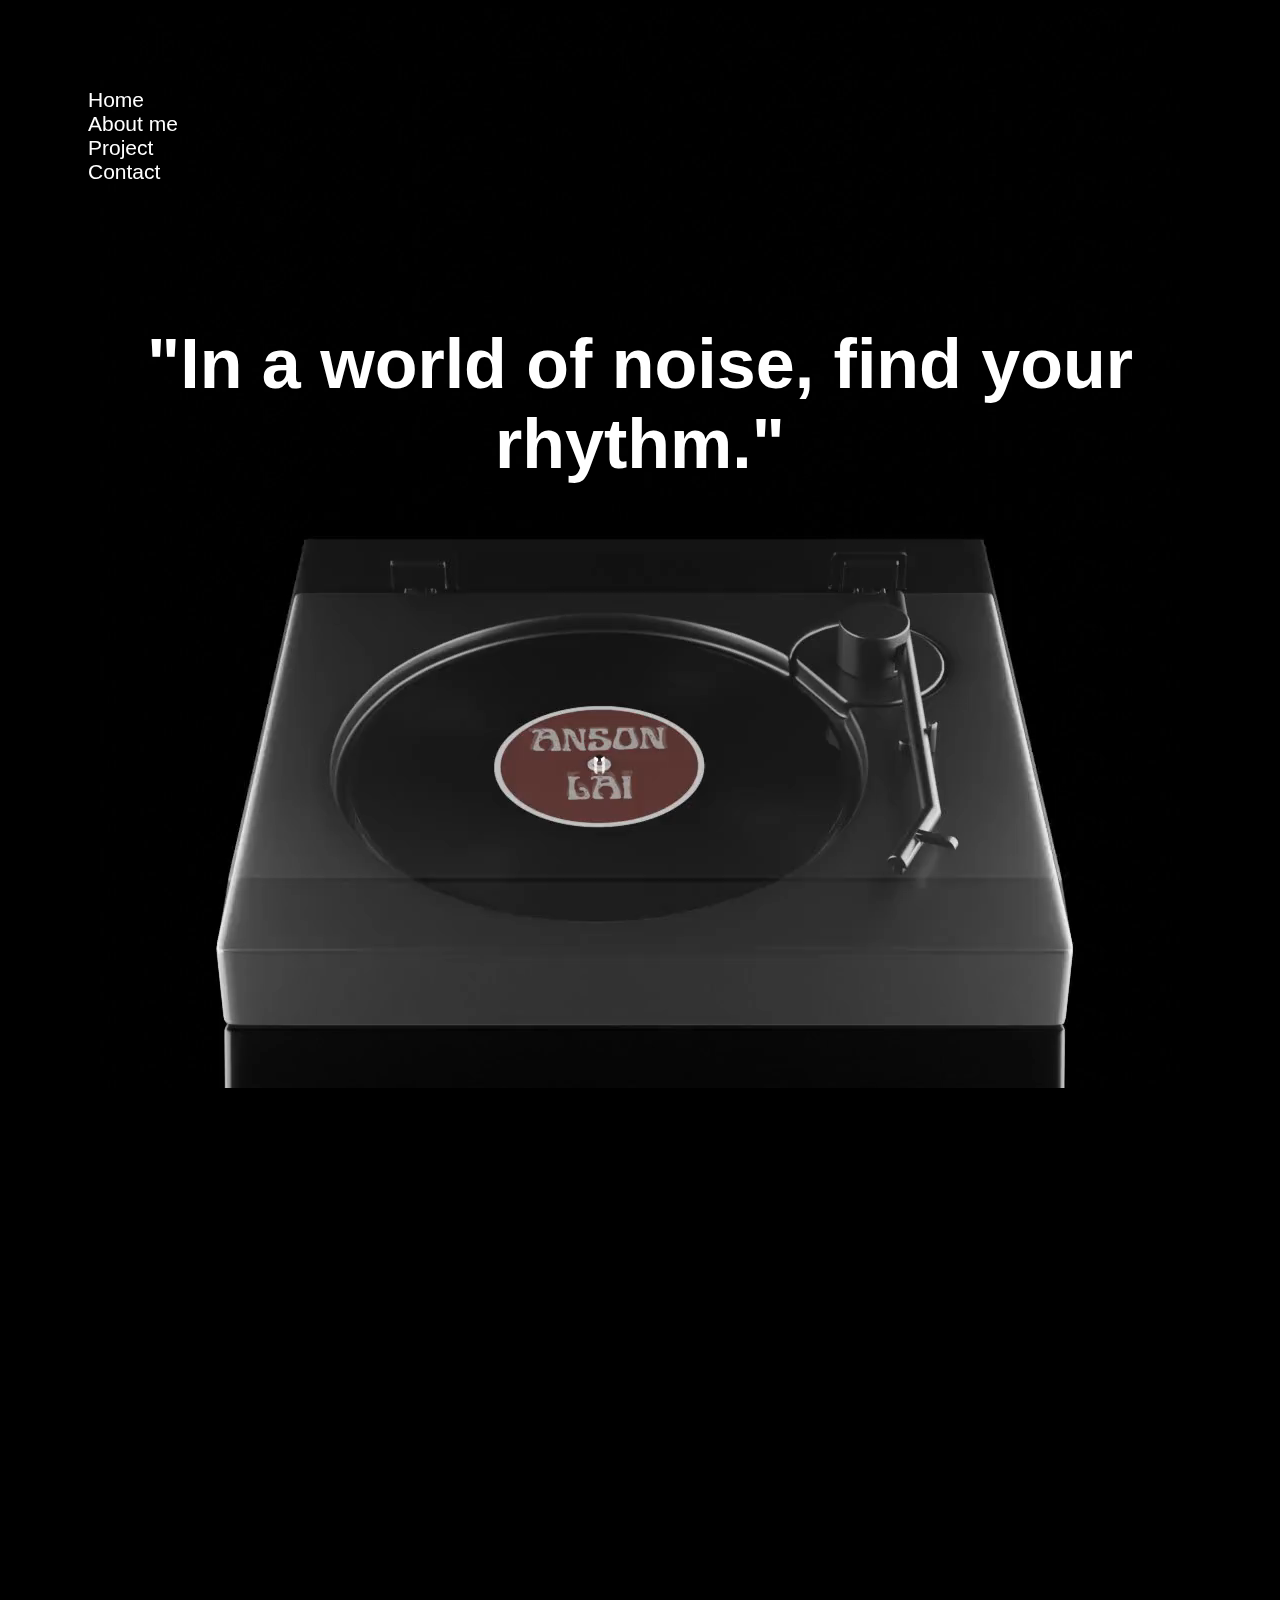
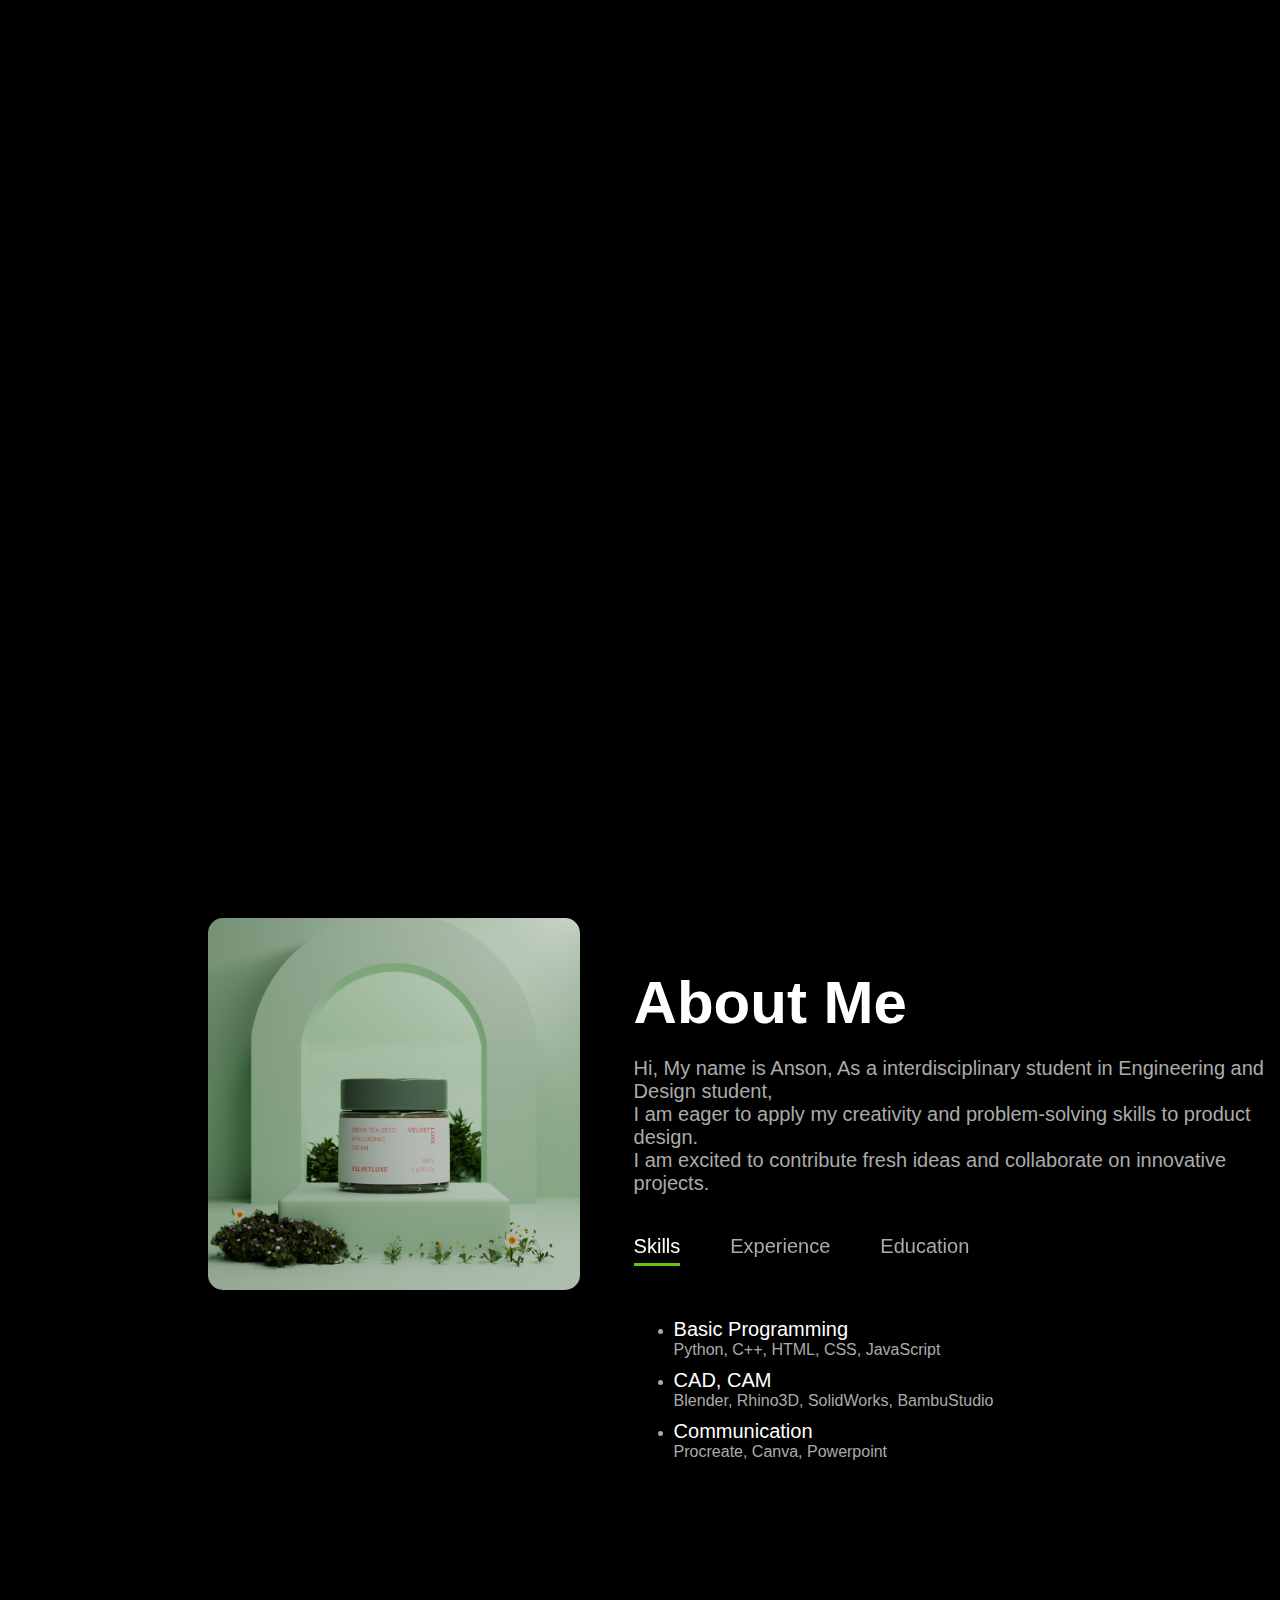
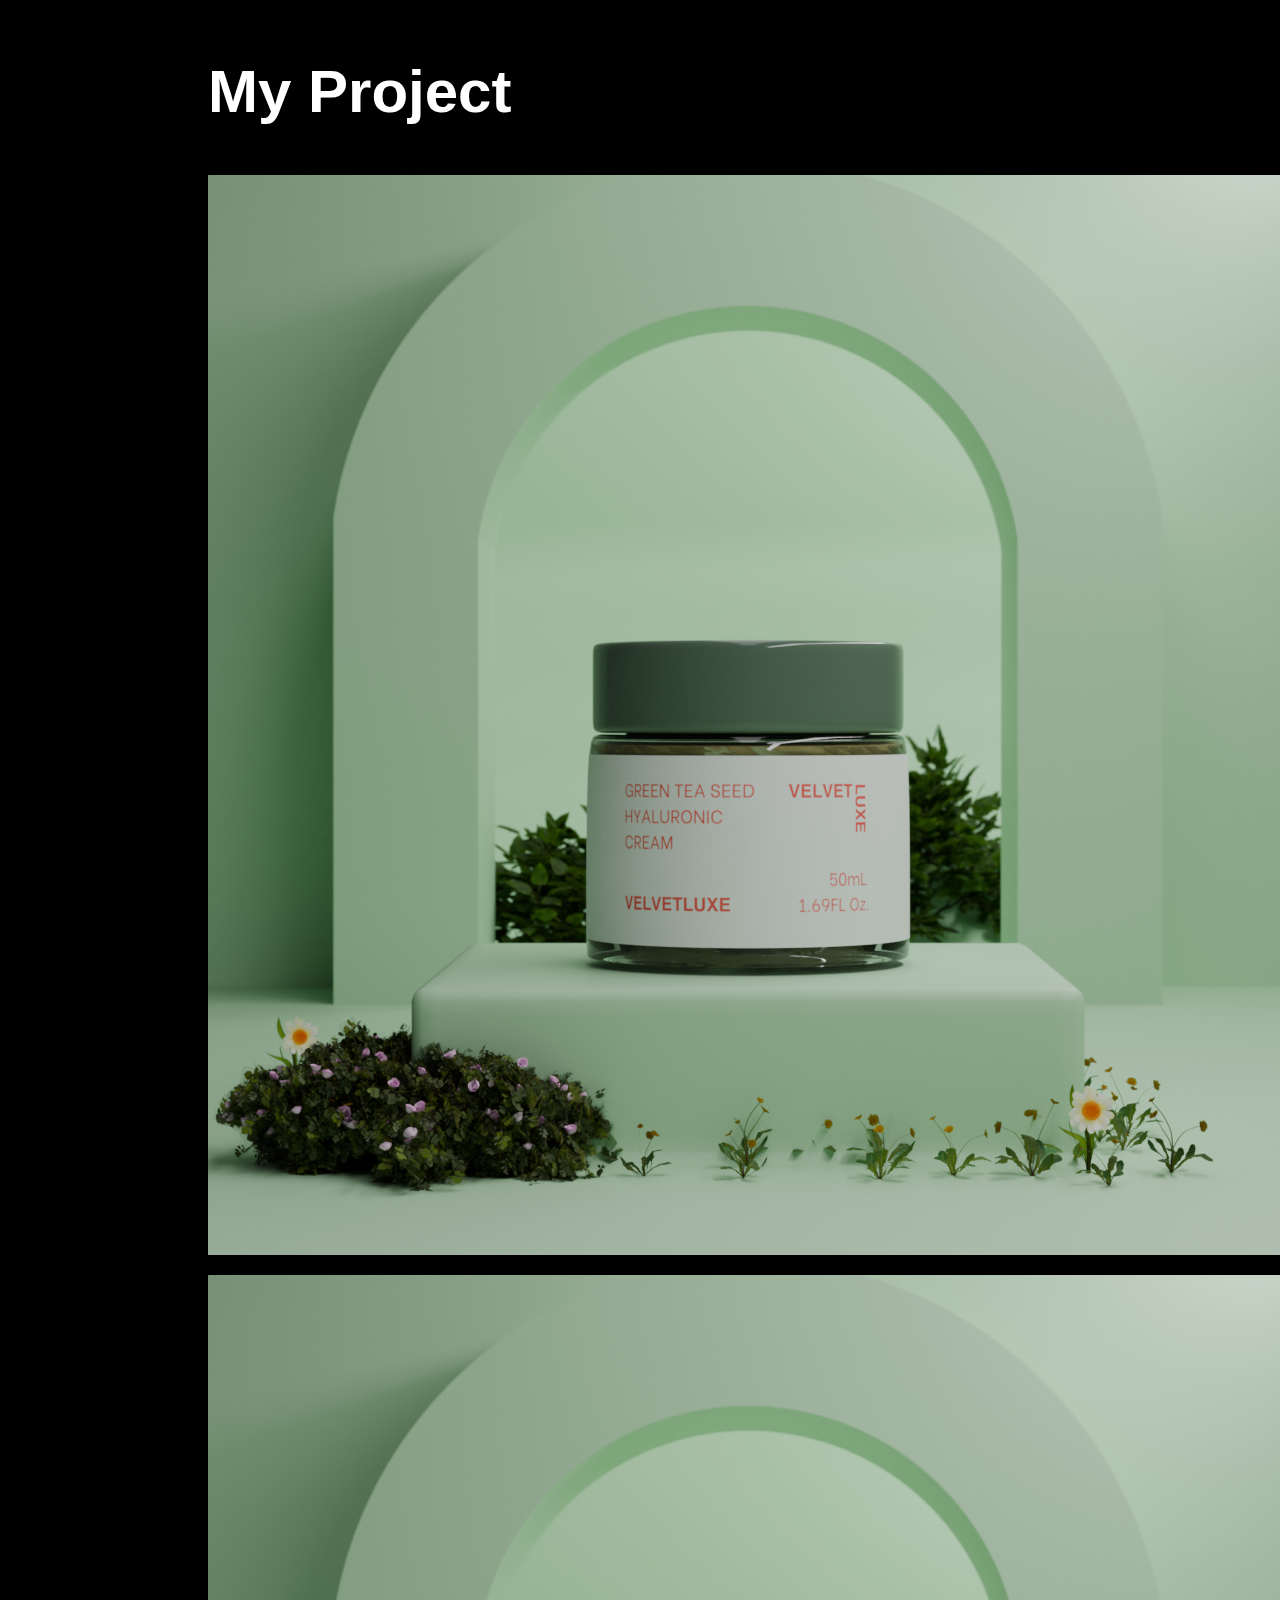
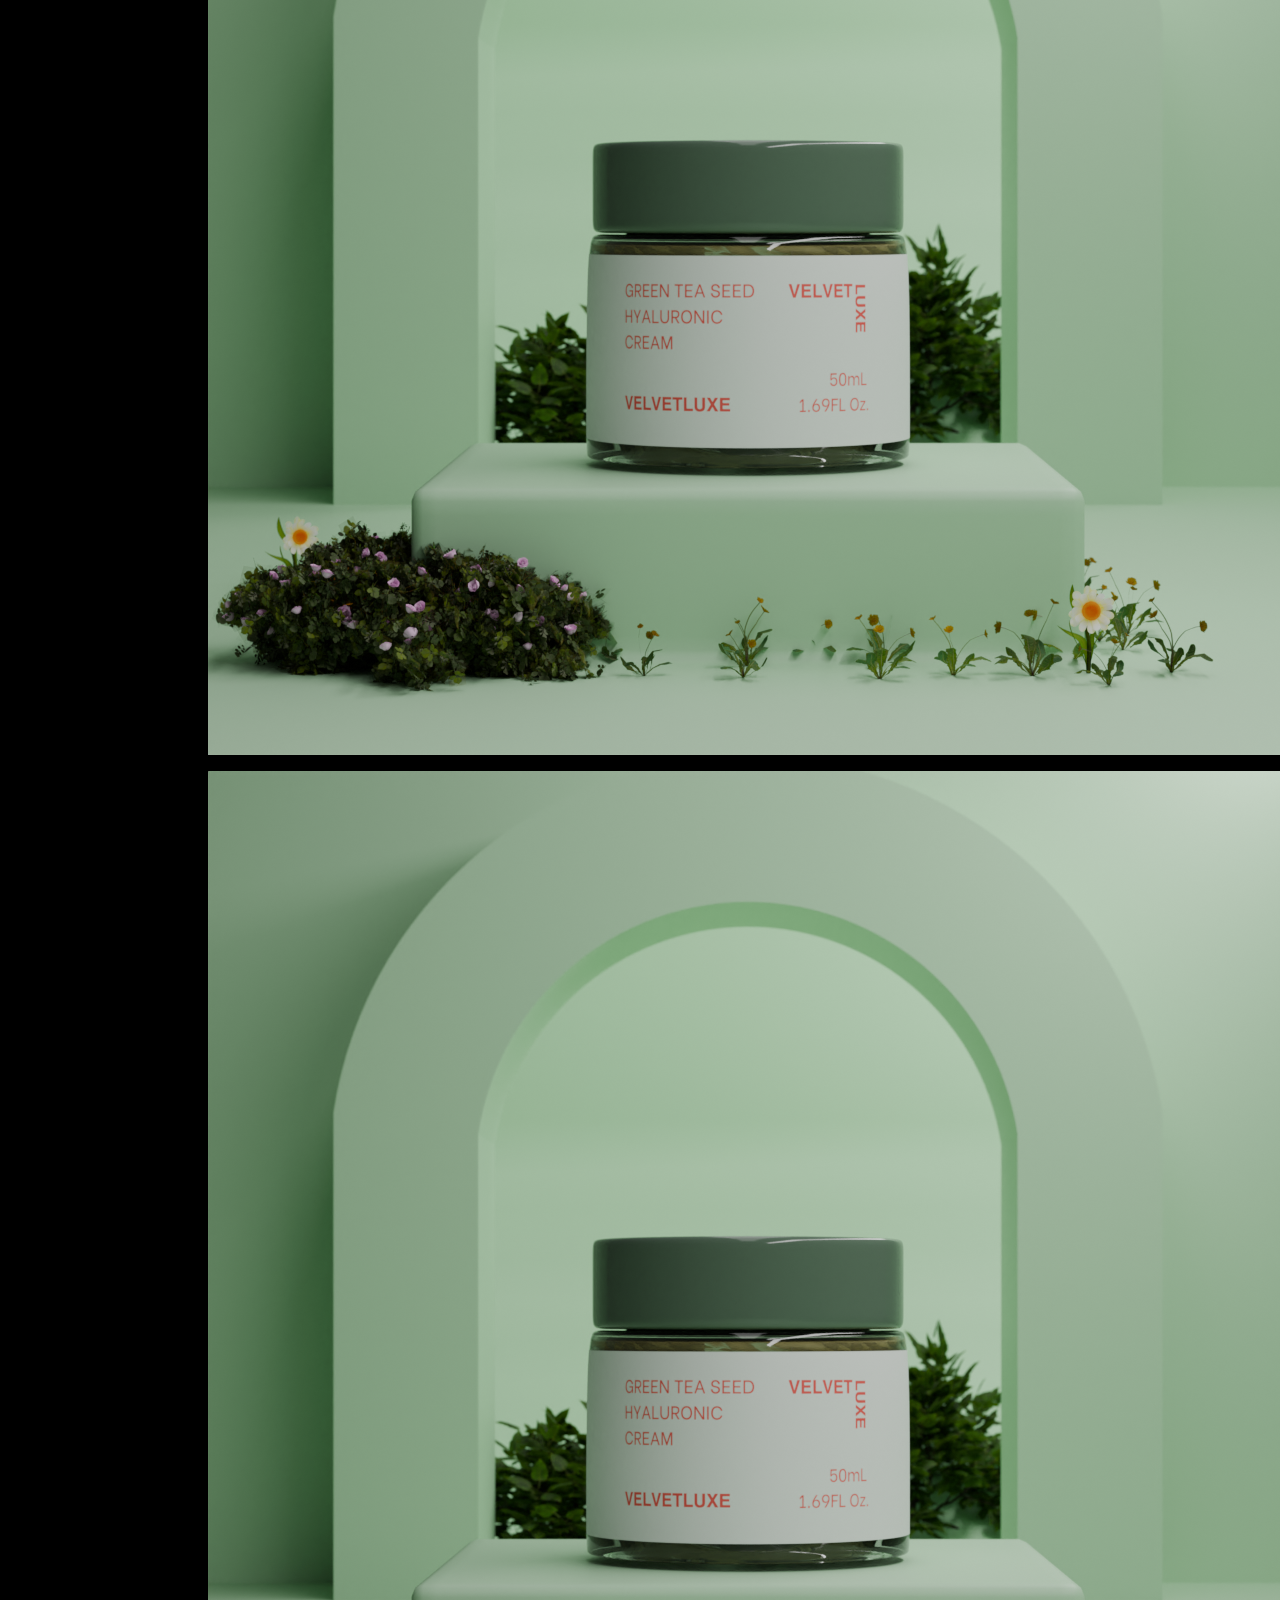
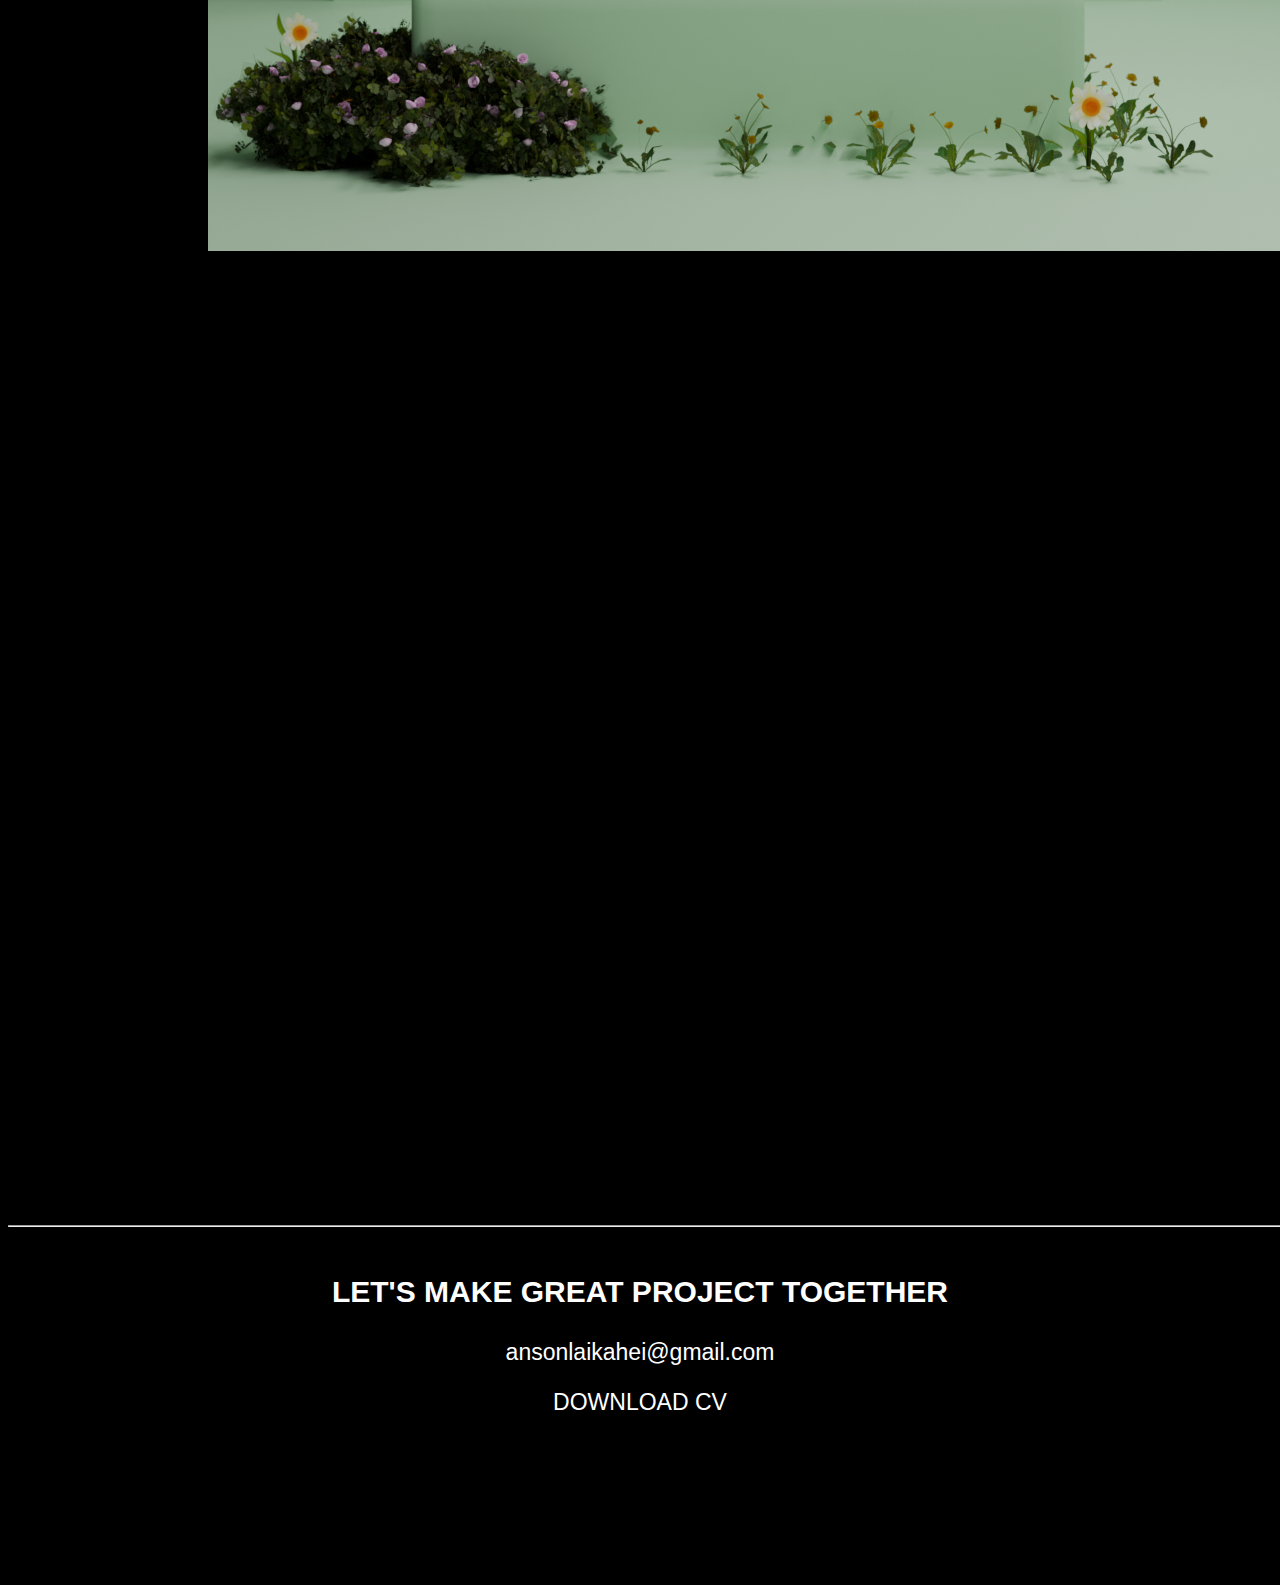
==== index.html @ f0cfc7c5 "Add files via upload" ====
<html>
    <head>
        <title>// page title </title>
        <link rel="stylesheet" type="text/css" href="styles.css">
    </head>

    <body style="background-color: black;">
        <header>
            <nav>
                <a href="#Home" class="active">Home</a>
                <a href="#About">About me</a> 
                <a href="#Project">Project</a> 
                <a href="#Contact">Contact</a> 
            </nav>
        </header>


        <section id="Home">
            <section class="video">
                <div class="holder"> 
                    <video src="vinyl record .mp4"  muted playsinline></video>
                </div>
                <div class="story">
                    <h1>"In a world of noise, find your rhythm."</h1>
                </div>
                <script src="video.js"></script>
            </section>
        </section>




        <section id="About">
            <div class="container">
                <div class="row">
                    <div class="about-col-1"> 
                        <img src="creamfinal copy.png">
                    </div>
                    <div class="about-col-2">
                        <h2 class="sub-title">About Me</h2>
                        <p>Hi, My name is Anson, As a interdisciplinary student in Engineering and Design student,<br> I am eager to apply my creativity and problem-solving skills to product design.  <br>I am excited to contribute fresh ideas and collaborate on innovative projects.
                        </p>

                        <div class="tab-titles">
                            <p class="tab-links active-link" onclick="opentab('skills')">Skills</p>
                            <p class="tab-links" onclick="opentab('experience')">Experience</p>
                            <p class="tab-links" onclick="opentab('education')">Education</p>
                        </div>
                        <div class="tab-contents active-tab" id="skills">
                            <ul>
                                <li><span>Basic Programming</span><br>Python, C++, HTML, CSS, JavaScript</li>
                                <li><span>CAD, CAM</span><br>Blender, Rhino3D, SolidWorks, BambuStudio</li>
                                <li><span>Communication</span><br>Procreate, Canva, Powerpoint</li>
                            </ul>
                        </div>
                        <div class="tab-contents" id="experience">
                            <ul>
                                <li><span>Summer Intern - Assistant Call Centre Officer</span><br>Electrical and Mechanical Services Department, JUN 2024 - SEP 2024</li>
                                <li><span>President</span><br>The Engineering Students' Union, HKUST, 2024-2025</li>
                            </ul>
                        </div>
                        <div class="tab-contents" id="education">
                            <ul>
                                <li><span>Integrative Systems and Design, Extended Major in Digital Media and Creative Arts</span><br>Hong Kong University of Science and Technology, 2023-2027</li>
                                <li><span>Stewards Pooi Kei College</span><br>2017-2023</li>
                            </ul>
                        </div>
                    </div>
                </div>
            </div>

            <script>

                var tablinks = document.getElementsByClassName("tab-links");
                var tabcontents = document.getElementsByClassName("tab-contents");
                function opentab(tabname){
                    for(tablink of tablinks){
                        tablink.classList.remove("active-link");
                    }
                    for(tabcontent of tabcontents){
                        tabcontent.classList.remove("active-tab");
                    }
                    event.currentTarget.classList.add("active-link")//This line adds the class "active-link" to the element that triggered the event (the current target).
                    document.getElementById(tabname).classList.add("active-tab")//This line finds the element with the specified tabname ID and adds the class "active-tab" to it.
                }
            </script>
        </section>






        <section id="Project">
            <div class="container">
                <h2 class="sub-title-p">My Project</h2>
                    <div class="project-list">
                        <div class="3D">
                            <img src="creamfinal copy.png">
                            <h2></h2>
                            <p></p>
                        </div>
                        <div class="ISD">
                            <img src="creamfinal copy.png">
                            <p></p>
                        </div>
                        <div class="FISH">
                            <img src="creamfinal copy.png">
                            <p></p>
                        </div>
                    </div>
            </div>
        </section>












        <section id="Contact">
            <hr>
            <h4>Let's make great PROJECT together</h4>
            <p>ansonlaikahei@gmail.com</p>
            <a"https://drive.google.com/file/d/1SqddwJ8KnIlXQ2IYT_MTsM6wLqgayczD/view?usp=sharing" class="DOWNLOADCV" target="_blank">DOWNLOAD CV</a>
        </section>

        
        <script src="main.js"></script>
    </body>
</html>











<!-- 
Loves UI/UX, 3D and Product Design
<h1>"In a world of noise, find your rhythm."</h1>
<link rel="stylesheet" type="text/css" href="styles.css"> link html to
<br> is next line
<a href ="website link"> Name of the button</a>
<img src="image.jpg" width="" height=""           add a image
<nav> navigation bar
  <ul> element list 
   <li> list item
    <a href> hyperlink
-->
---- styles.css ----
* {
    scroll-behavior: smooth;
}
.container{
    margin-left: 200px;
}
/*-------Header-------*/
header {
    position: fixed;
    margin-left: 80px;
    margin-top: 80px;
    width: 100%;
    z-index: 1000; /* Ensure the header is above other content */
}
.navbar ul{
    list-style-type: none;
}
nav a{
    font-family: Arial, Helvetica, sans-serif;
    font-size: 21px;
    color: white;
    text-decoration: none;
    transition: .3s;
    display: flex;
    flex-direction: column;
}
nav a:hover{
    color: rgba(255, 255, 255, 0.491);
}
/*-------Header-------*/
/*-------Home-------*/
#Home{
    height: 250vh;
    position: relative;
}

h1{
    margin-bottom: 380px;
    text-align: center;
    font-size: 70px;
    color: white;
    font-family: sans-serif
}

section.video div.holder{
    position: sticky;
    top: 0;
}
section.video{
    text-align: center;
    width: 100%;
    height: 100%;
    object-fit: cover; 
}

section.video div.story {
    height: 125vh;
    display: flex;
    position: absolute;
    align-items: center;
    justify-content: center;
    top: 0;
    left: 0;
    width: 100%;
}
/*-------Home-------*/

/*-------about-------*/
#About {
    font-family: Arial, Helvetica, sans-serif;
    padding: 80px 0;
}
.row{
    display: flex;
    margin-top: 20vh;
    justify-content: space-between;
    flex-wrap: wrap;
}
.about-col-1{
    flex-basis: 35%;
}
.about-col-1 img{
    width: 100%;
    border-radius: 15px;

}
.about-col-2{
    flex-basis: 60%;
    color: #ababab;
}
.about-col-2 p{
    font-size: 20px;
    font-weight: 500;
}
.sub-title{
    margin-bottom: 10px;
    font-size: 60px;
    color: white;
    font-weight: 600;
}
.tab-titles{    
    display: flex;
    margin: 20px 0 40px;
}
.tab-links{
    margin-right: 50px;
    font-size: 20px;
    font-weight: 500;
    cursor: pointer;
    position: relative;
}
.tab-links.active-link {
    color: white;
}
.tab-links:hover{
    color: #ffffff;
}
.tab-links::after{
    content: '';
    width: 0;
    height: 3px;
    background: hsl(90, 83%, 42%);
    position: absolute;
    left: 0;
    bottom: -8px;
    transition: 0.5s;
}
.tab-links.active-link::after{
    width: 100%;
}

.tab-contents ul li{
    margin: 10px 0;
}
.tab-contents ul li span{
    color: #ffffff;
    font-size: 20px;
}
.tab-contents{
    display: none;
}
.tab-contents.active-tab{
    display: block;
}

/*-------about-------*/
/*-------Project-------*/
#Project{
    padding: 50px 0;
}
.sub-title-p{
    font-family: Arial, Helvetica, sans-serif;
    font-size: 60px;
    color: white;
    font-weight: 600;
}

#Cream{
    margin-top: 50px;
    margin-left: 200px;
    height: 400px;
    width: 400px;
}


/*-------Project-------*/
/*-------Contact-------*/
#Contact{
    margin-top: 100vh;
    height: 40vh;
    background-color:black;
    display: flex;
    flex-direction: column;
    align-items: center;
}

hr{
    width: 1300px;
    color: white;
}

h4{
    text-align: center;
    color: white;
    font-size: 30px;
    font-family: 'BEBASBOLD', Arial, sans-serif;
    text-transform: uppercase;
    font: bold;
}
.DOWNLOADCV{
    color: white;
    font-family: 'BEBASBOLD', Arial, sans-serif;
    text-transform: uppercase;
    font: bold;
    font-size: 23px;
    transition: color 0.5s;
}
.DOWNLOADCV:hover{
    color: rgb(168, 166, 166);
    cursor: pointer;
}

#Contact p, #Contact a{
    display: inline;
    margin-top: -10px;
    text-decoration: none;
    color: white;
    font-family: 'BEBASBOLD', Arial, sans-serif;
    font-size: 23px;
}
/*-------Contact-------*/
---- styles.css ----
* {
    scroll-behavior: smooth;
}
.container{
    margin-left: 200px;
}
/*-------Header-------*/
header {
    position: fixed;
    margin-left: 80px;
    margin-top: 80px;
    width: 100%;
    z-index: 1000; /* Ensure the header is above other content */
}
.navbar ul{
    list-style-type: none;
}
nav a{
    font-family: Arial, Helvetica, sans-serif;
    font-size: 21px;
    color: white;
    text-decoration: none;
    transition: .3s;
    display: flex;
    flex-direction: column;
}
nav a:hover{
    color: rgba(255, 255, 255, 0.491);
}
/*-------Header-------*/
/*-------Home-------*/
#Home{
    height: 250vh;
    position: relative;
}

h1{
    margin-bottom: 380px;
    text-align: center;
    font-size: 70px;
    color: white;
    font-family: sans-serif
}

section.video div.holder{
    position: sticky;
    top: 0;
}
section.video{
    text-align: center;
    width: 100%;
    height: 100%;
    object-fit: cover; 
}

section.video div.story {
    height: 125vh;
    display: flex;
    position: absolute;
    align-items: center;
    justify-content: center;
    top: 0;
    left: 0;
    width: 100%;
}
/*-------Home-------*/

/*-------about-------*/
#About {
    font-family: Arial, Helvetica, sans-serif;
    padding: 80px 0;
}
.row{
    display: flex;
    margin-top: 20vh;
    justify-content: space-between;
    flex-wrap: wrap;
}
.about-col-1{
    flex-basis: 35%;
}
.about-col-1 img{
    width: 100%;
    border-radius: 15px;

}
.about-col-2{
    flex-basis: 60%;
    color: #ababab;
}
.about-col-2 p{
    font-size: 20px;
    font-weight: 500;
}
.sub-title{
    margin-bottom: 10px;
    font-size: 60px;
    color: white;
    font-weight: 600;
}
.tab-titles{    
    display: flex;
    margin: 20px 0 40px;
}
.tab-links{
    margin-right: 50px;
    font-size: 20px;
    font-weight: 500;
    cursor: pointer;
    position: relative;
}
.tab-links.active-link {
    color: white;
}
.tab-links:hover{
    color: #ffffff;
}
.tab-links::after{
    content: '';
    width: 0;
    height: 3px;
    background: hsl(90, 83%, 42%);
    position: absolute;
    left: 0;
    bottom: -8px;
    transition: 0.5s;
}
.tab-links.active-link::after{
    width: 100%;
}

.tab-contents ul li{
    margin: 10px 0;
}
.tab-contents ul li span{
    color: #ffffff;
    font-size: 20px;
}
.tab-contents{
    display: none;
}
.tab-contents.active-tab{
    display: block;
}

/*-------about-------*/
/*-------Project-------*/
#Project{
    padding: 50px 0;
}
.sub-title-p{
    font-family: Arial, Helvetica, sans-serif;
    font-size: 60px;
    color: white;
    font-weight: 600;
}

#Cream{
    margin-top: 50px;
    margin-left: 200px;
    height: 400px;
    width: 400px;
}


/*-------Project-------*/
/*-------Contact-------*/
#Contact{
    margin-top: 100vh;
    height: 40vh;
    background-color:black;
    display: flex;
    flex-direction: column;
    align-items: center;
}

hr{
    width: 1300px;
    color: white;
}

h4{
    text-align: center;
    color: white;
    font-size: 30px;
    font-family: 'BEBASBOLD', Arial, sans-serif;
    text-transform: uppercase;
    font: bold;
}
.DOWNLOADCV{
    color: white;
    font-family: 'BEBASBOLD', Arial, sans-serif;
    text-transform: uppercase;
    font: bold;
    font-size: 23px;
    transition: color 0.5s;
}
.DOWNLOADCV:hover{
    color: rgb(168, 166, 166);
    cursor: pointer;
}

#Contact p, #Contact a{
    display: inline;
    margin-top: -10px;
    text-decoration: none;
    color: white;
    font-family: 'BEBASBOLD', Arial, sans-serif;
    font-size: 23px;
}
/*-------Contact-------*/
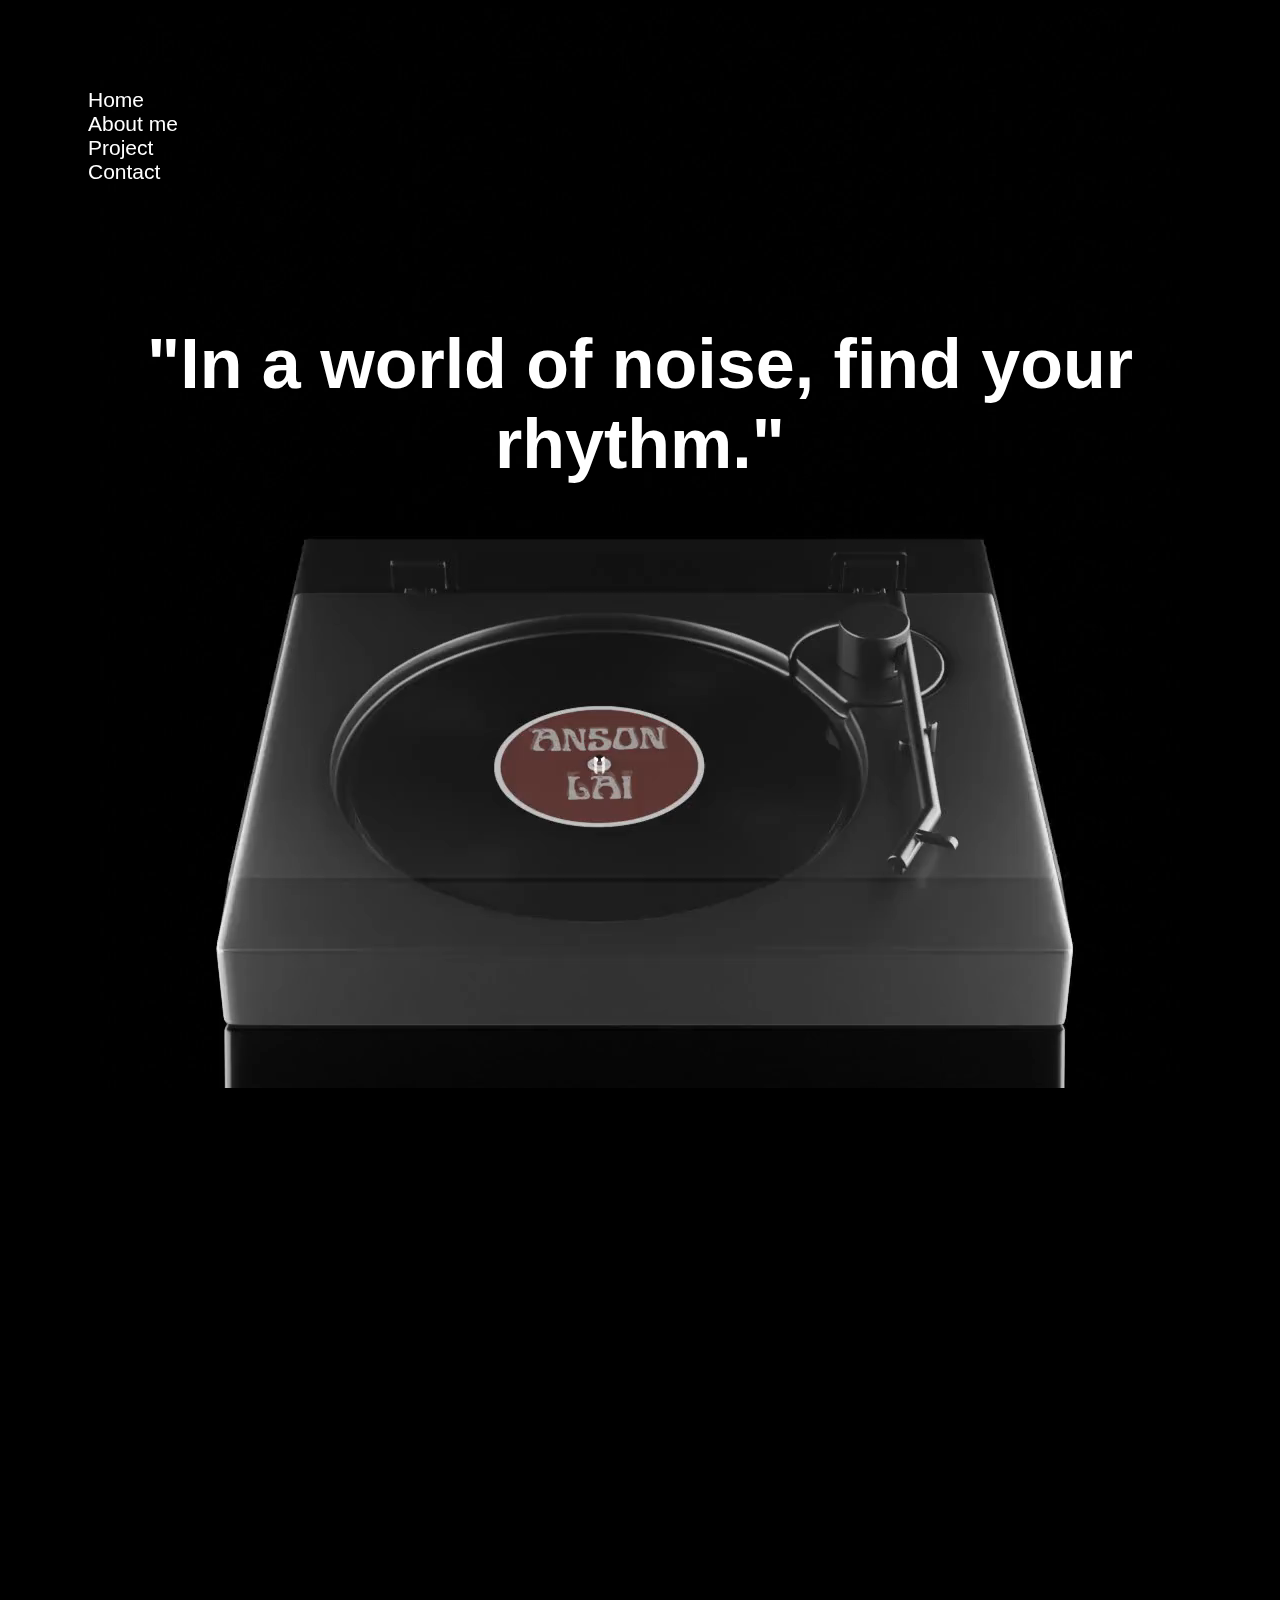
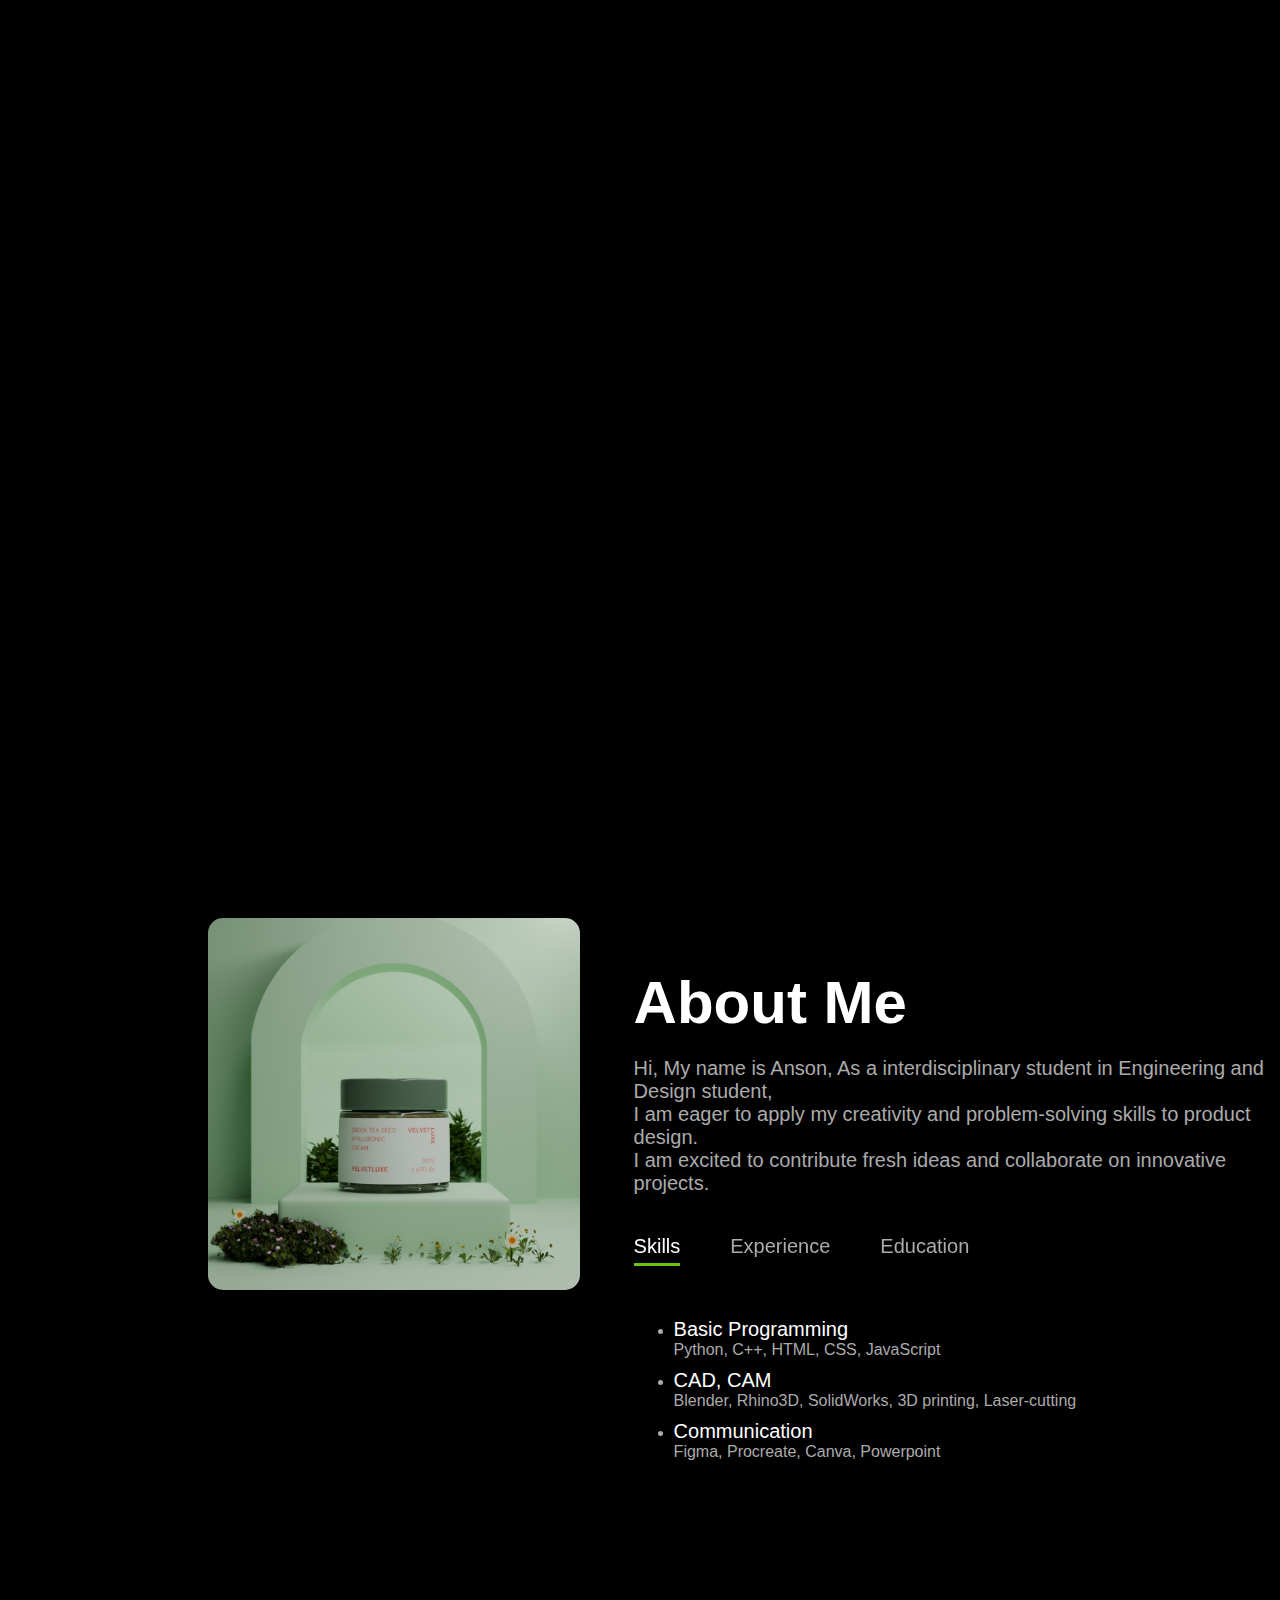
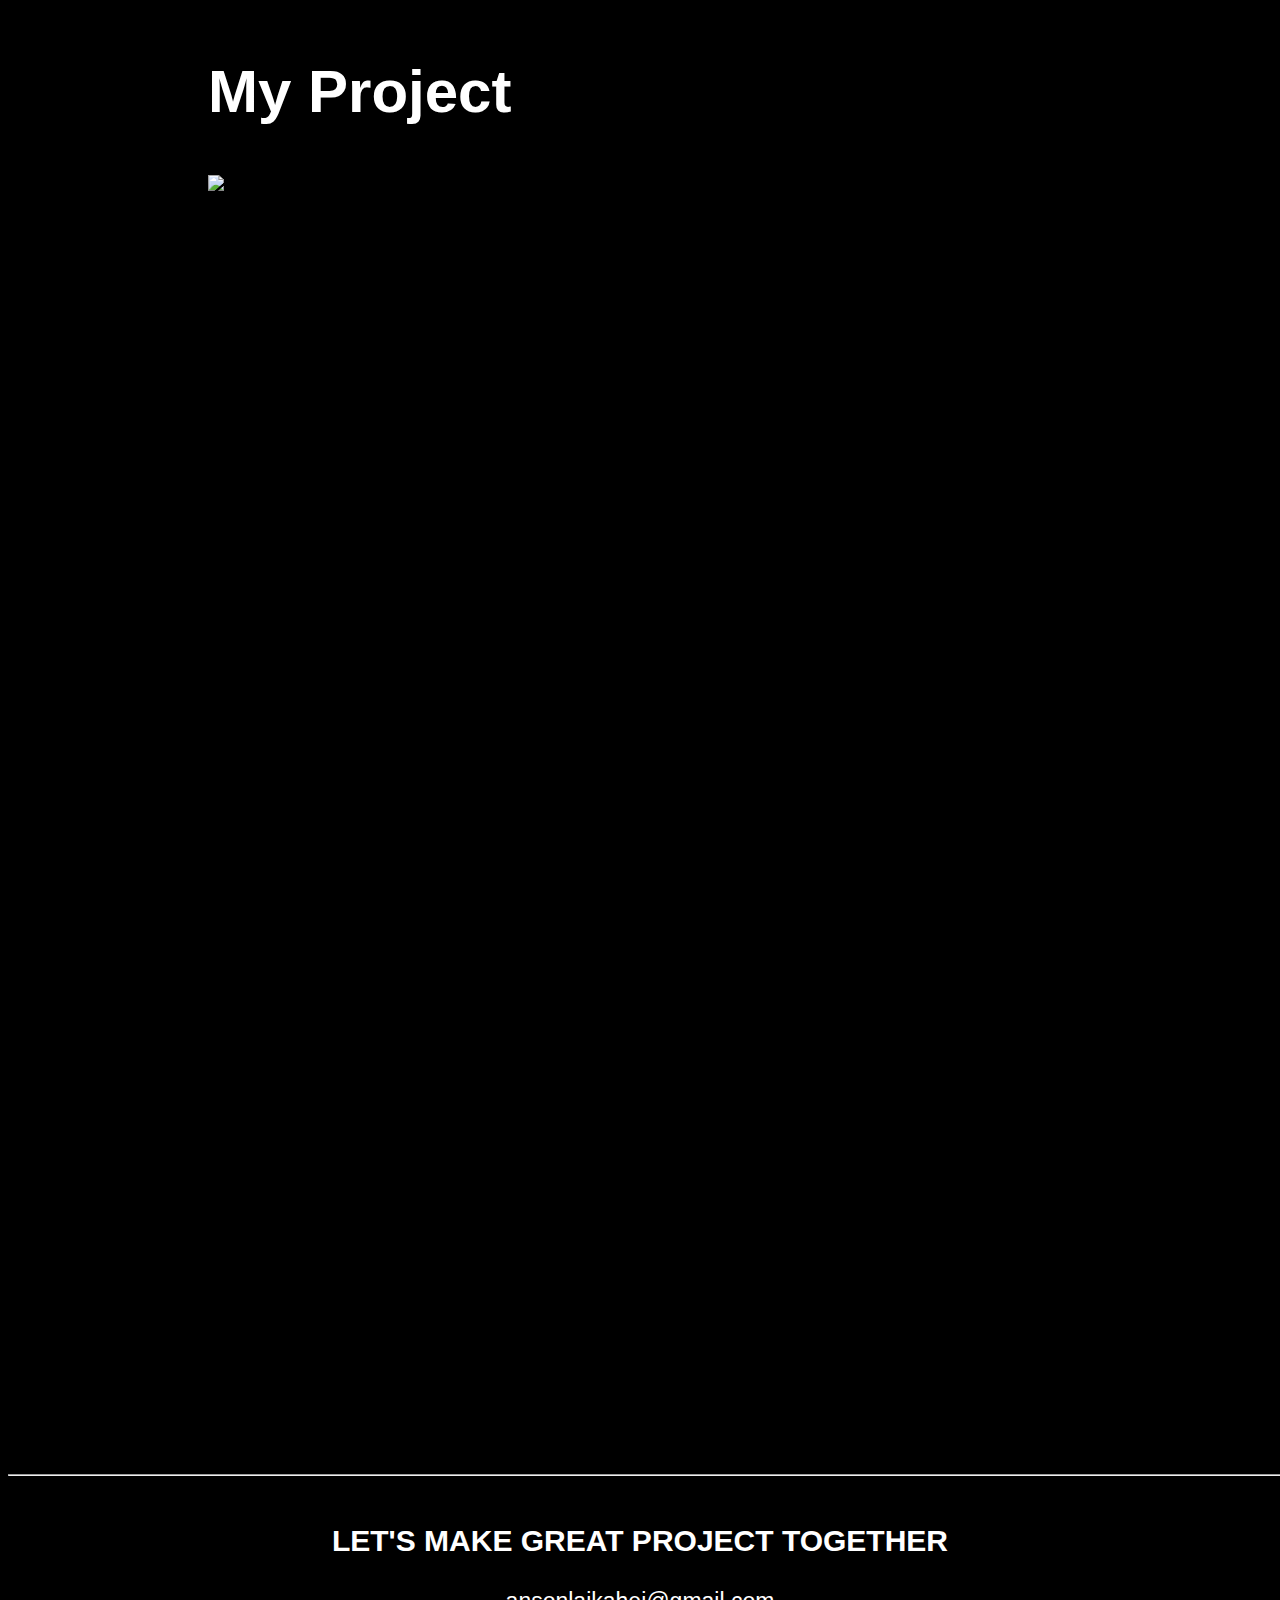
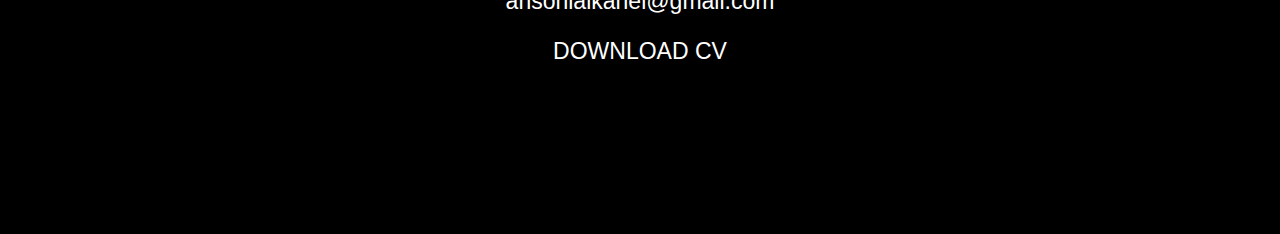
==== commit efc20eee: "Update index.html" ====
--- a/index.html
+++ b/index.html
@@ -49,8 +49,8 @@
                         <div class="tab-contents active-tab" id="skills">
                             <ul>
                                 <li><span>Basic Programming</span><br>Python, C++, HTML, CSS, JavaScript</li>
-                                <li><span>CAD, CAM</span><br>Blender, Rhino3D, SolidWorks, BambuStudio</li>
-                                <li><span>Communication</span><br>Procreate, Canva, Powerpoint</li>
+                                <li><span>CAD, CAM</span><br>Blender, Rhino3D, SolidWorks, 3D printing, Laser-cutting </li>
+                                <li><span>Communication</span><br>Figma, Procreate, Canva, Powerpoint</li>
                             </ul>
                         </div>
                         <div class="tab-contents" id="experience">
@@ -95,21 +95,36 @@
             <div class="container">
                 <h2 class="sub-title-p">My Project</h2>
                     <div class="project-list">
-                        <div class="3D">
-                            <img src="creamfinal copy.png">
-                            <h2></h2>
-                            <p></p>
+                        <div class="FocusPaw">
+                            <img src="FocusPaw.png" class="FocusPawimg">
+                            <div class="FocusPaw-text">
+                                <h2>FocusPaw</h2>
+                                <p class="award">OUTLIER 2025 Social Innovation Challenge (1st runner-up) </p>
+                                <p class="description">
+                                    FocusPaw is an innovative application designed specifically<br> 
+                                    for students with ADHD, aimed at enhancing focus and <br>
+                                    engagement during lessons. 
+                                </p>
+                                <p class="skills">
+                                    - Design thinking <br>
+                                    - User experience design <br>
+                                    - User interface design <br>
+                                    - Figma <br>
+                                </p>
+                                <a class="button">FocusPaw Breakdown </a>
+                            </div>
+                            </p>
                         </div>
                         <div class="ISD">
-                            <img src="creamfinal copy.png">
+                            <img >
                             <p></p>
                         </div>
                         <div class="FISH">
-                            <img src="creamfinal copy.png">
+                            <img>
                             <p></p>
                         </div>
-                    </div>
             </div>
+        </div>
         </section>
 
 
@@ -140,20 +155,3 @@
 
 
 
-
-
-
-
-
-<!-- 
-Loves UI/UX, 3D and Product Design
-<h1>"In a world of noise, find your rhythm."</h1>
-<link rel="stylesheet" type="text/css" href="styles.css"> link html to
-<br> is next line
-<a href ="website link"> Name of the button</a>
-<img src="image.jpg" width="" height=""           add a image
-<nav> navigation bar
-  <ul> element list 
-   <li> list item
-    <a href> hyperlink
--->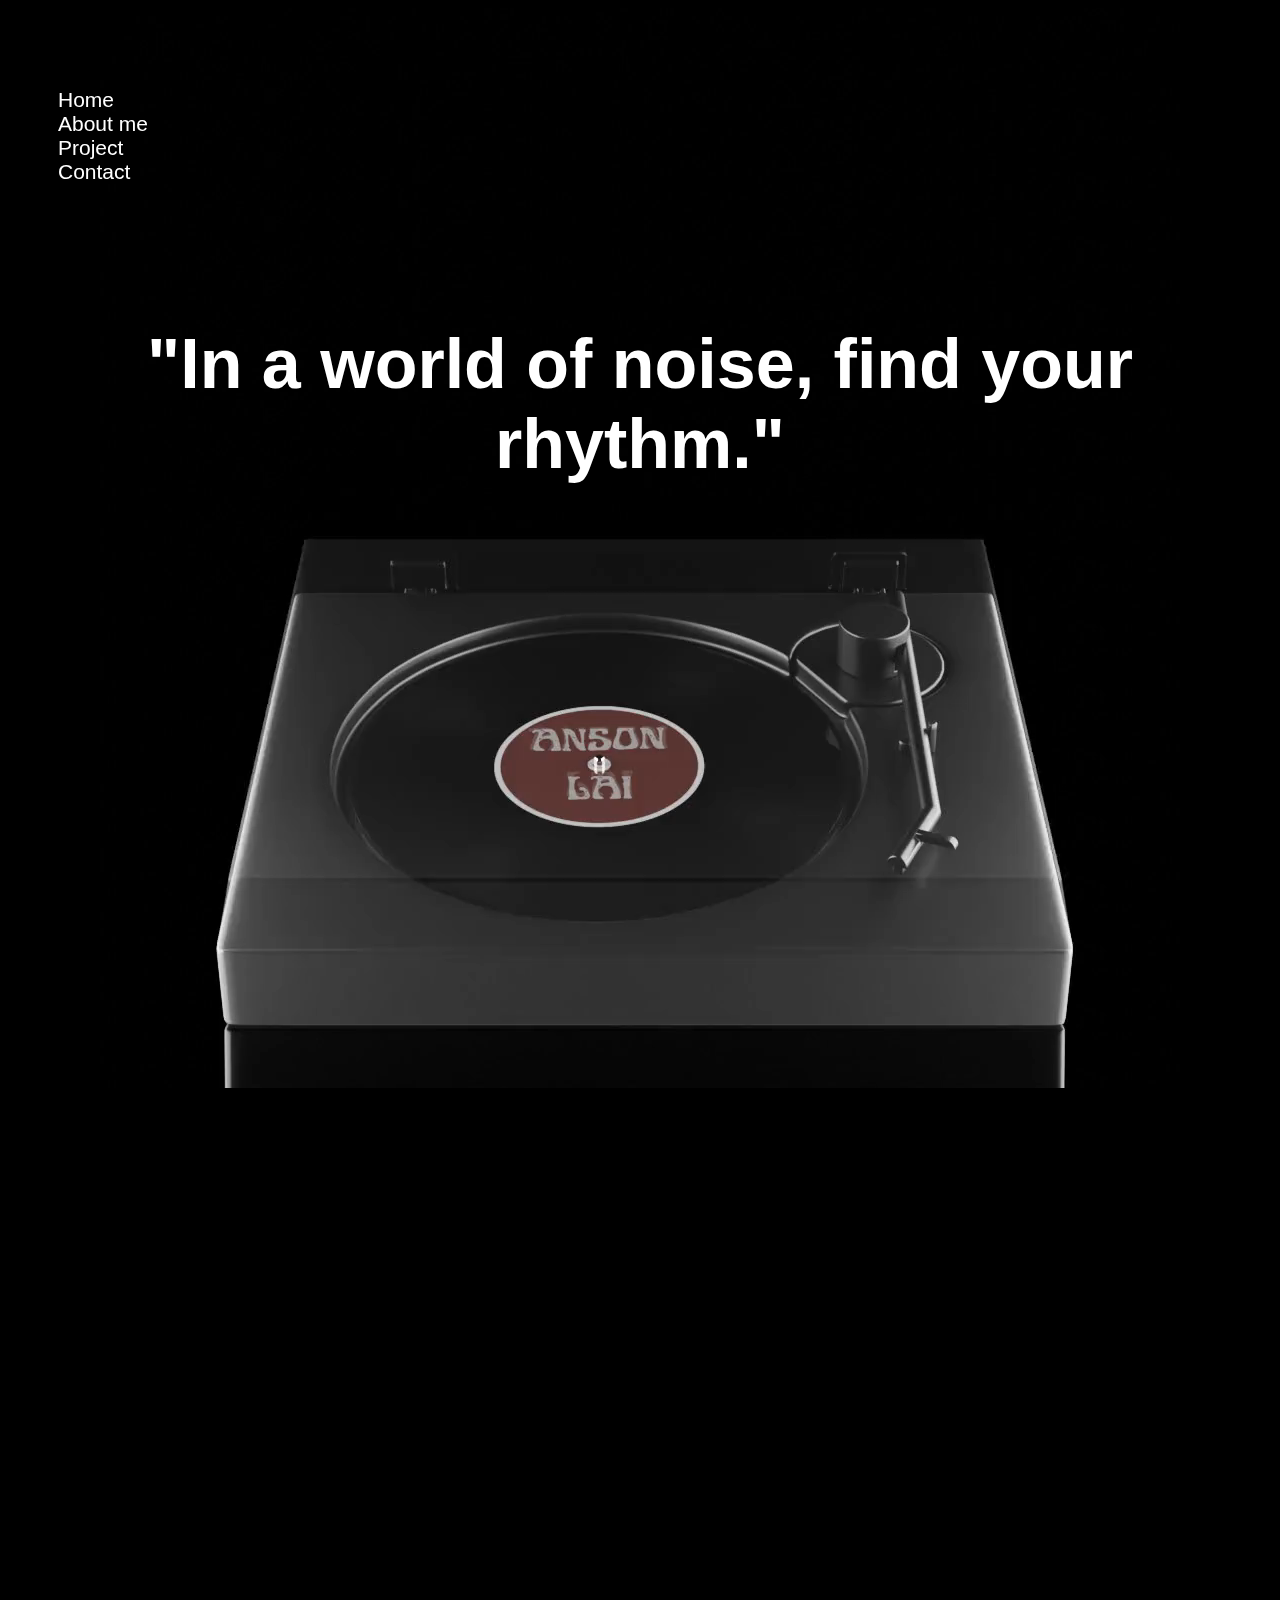
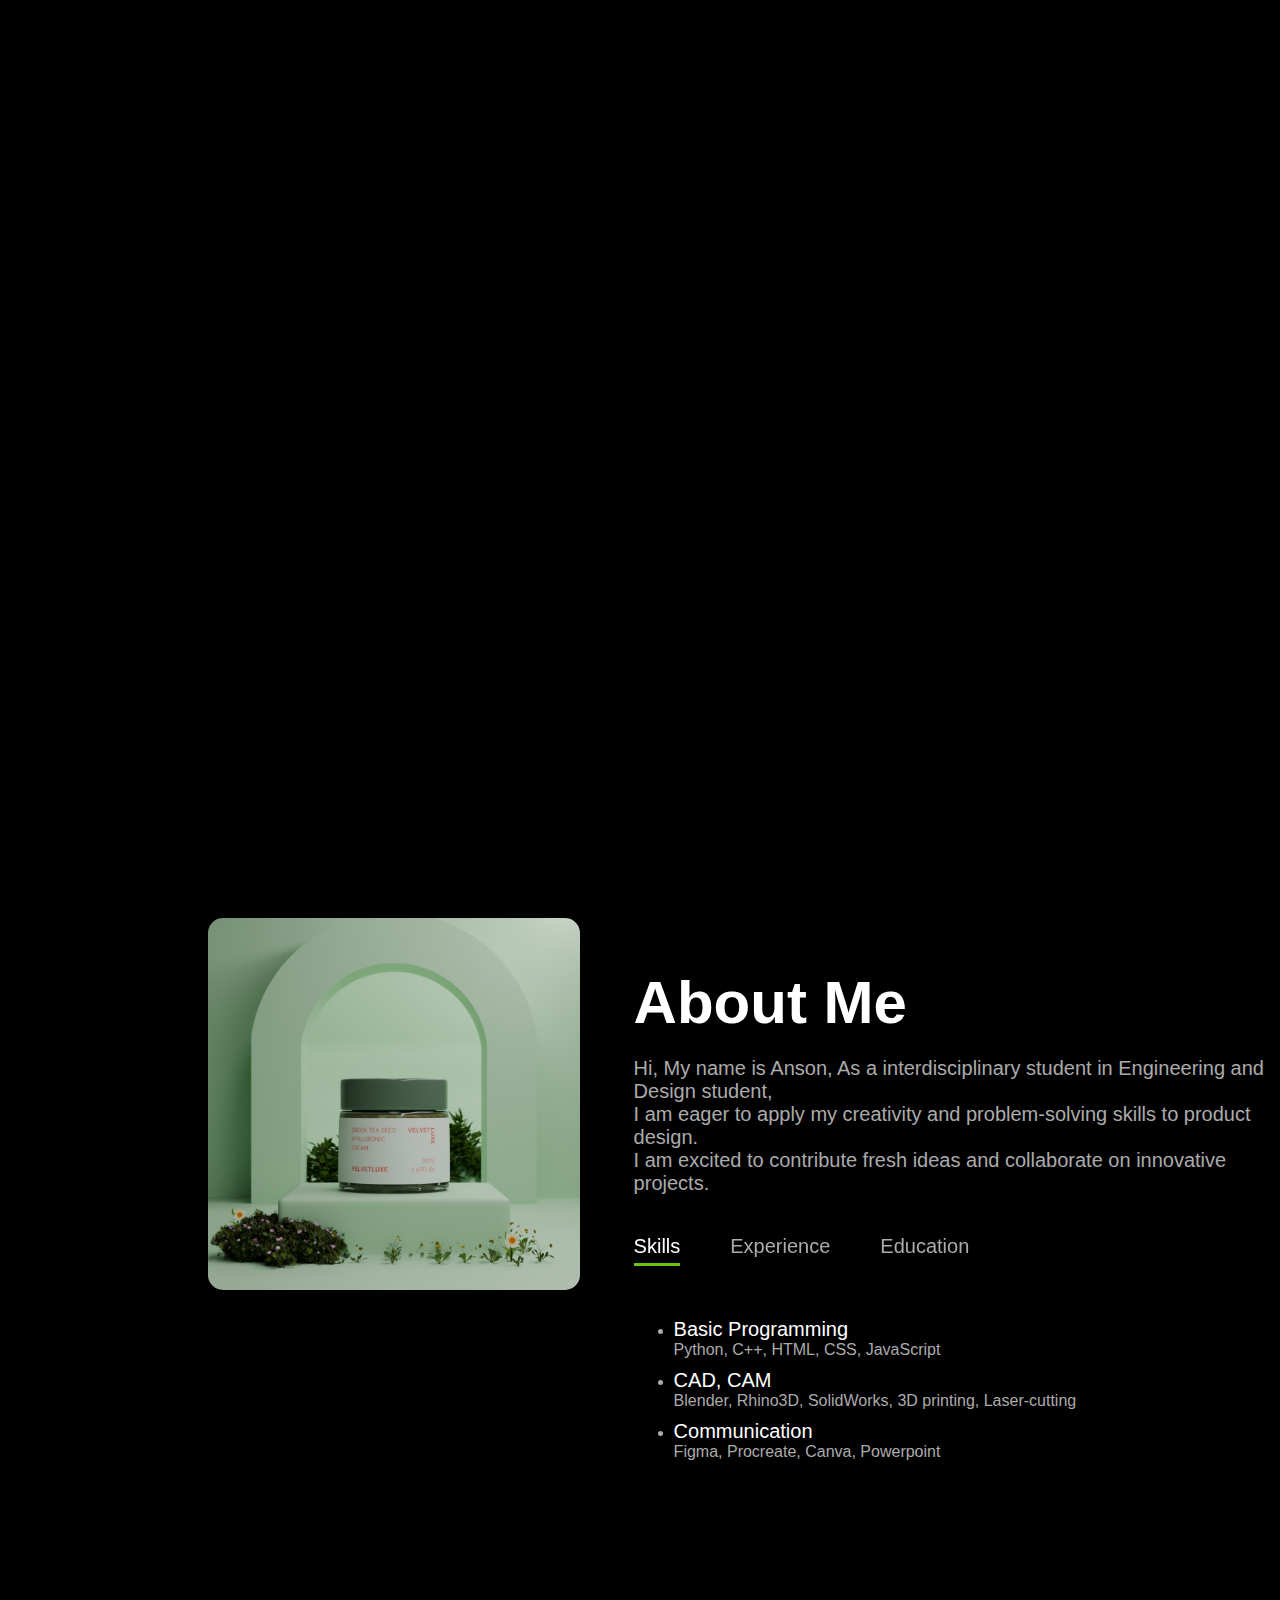
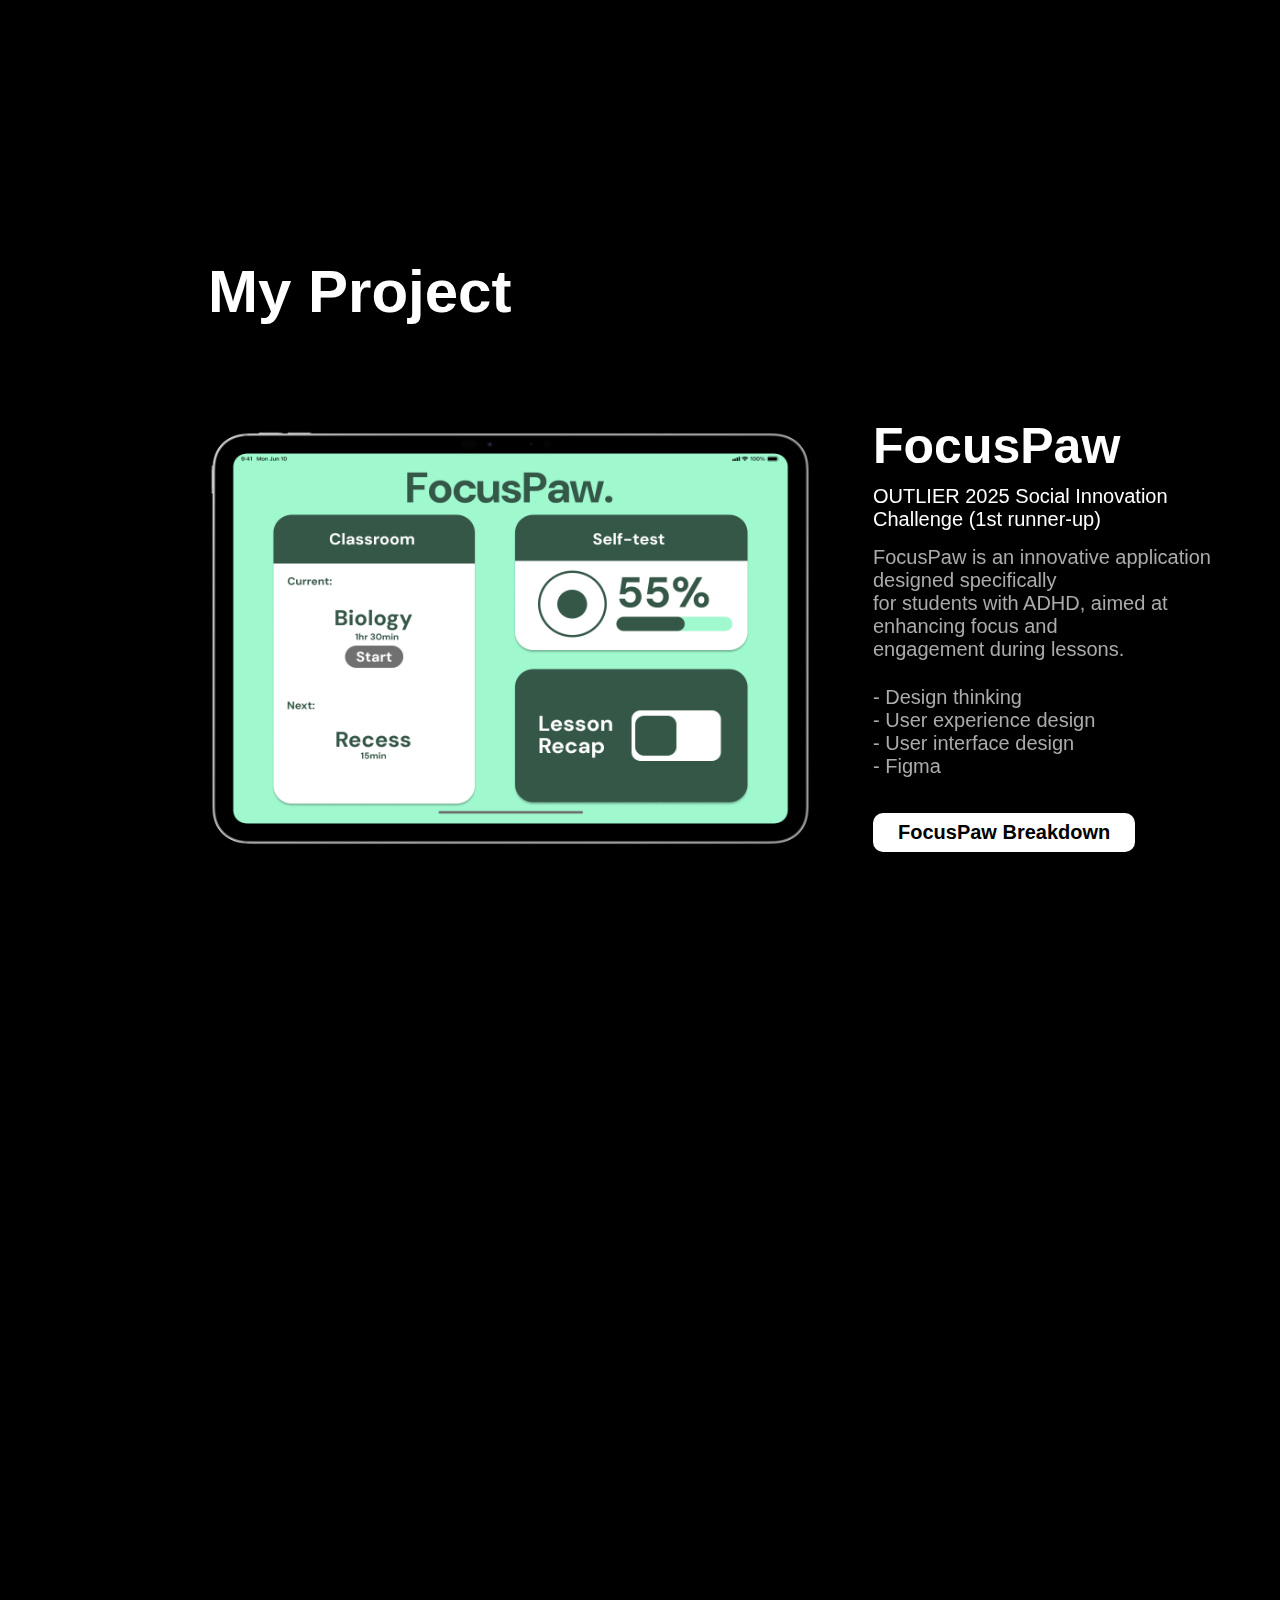
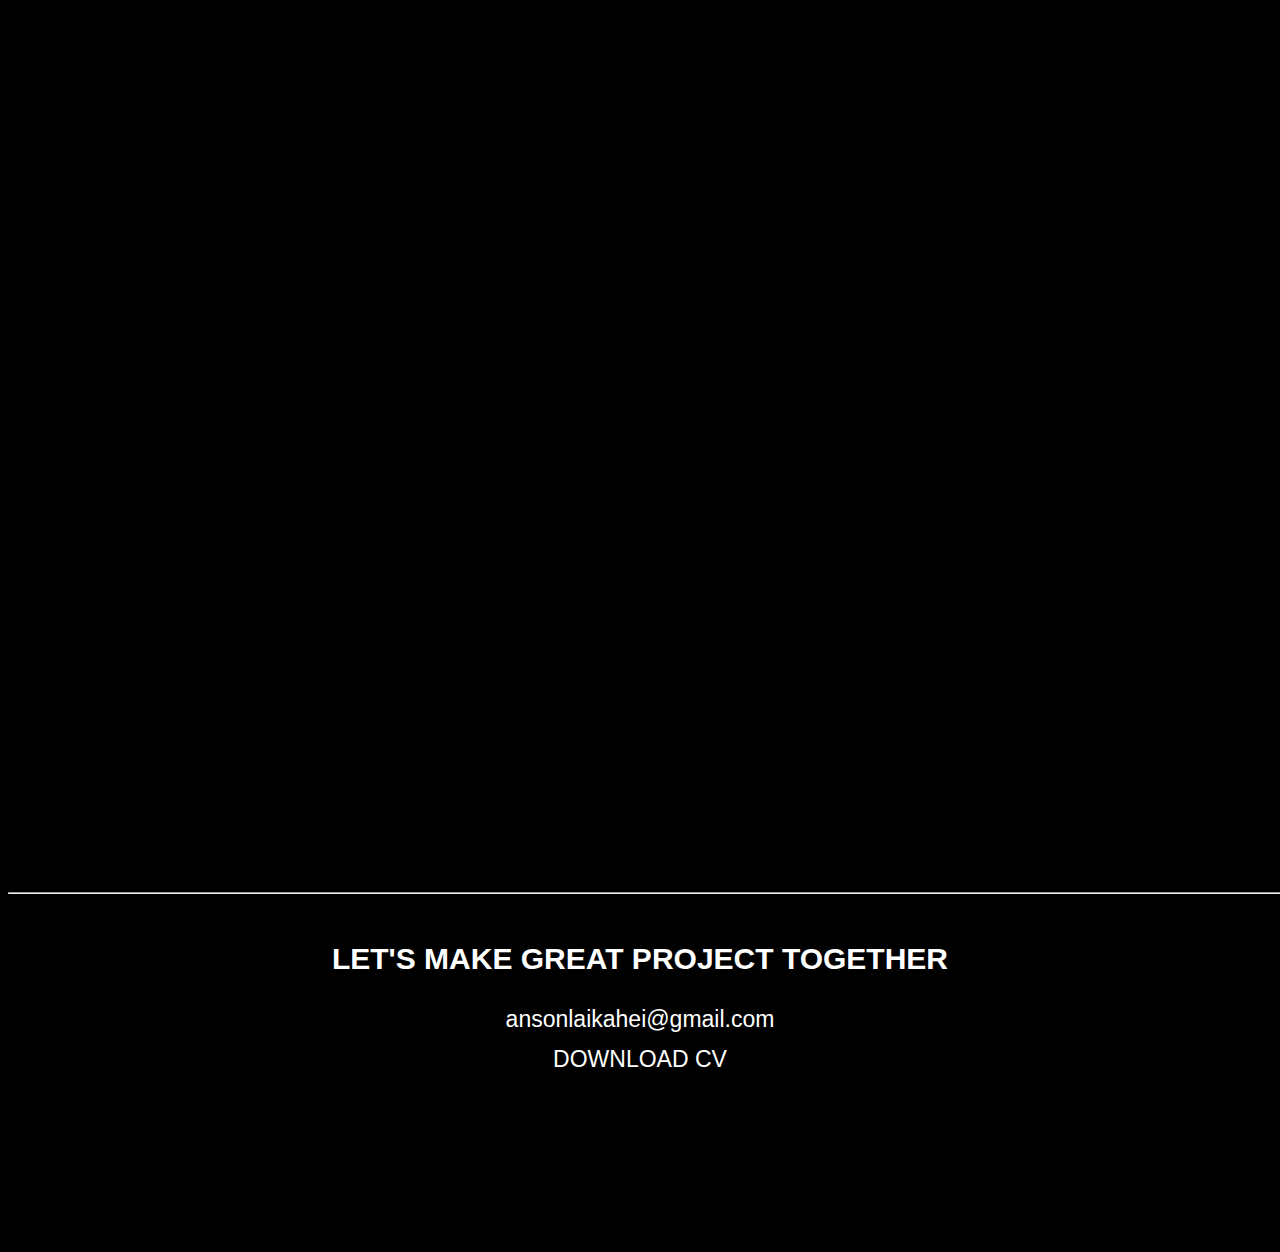
==== commit 11415fac: "Update index.html" ====
--- a/index.html
+++ b/index.html
@@ -142,7 +142,7 @@
             <hr>
             <h4>Let's make great PROJECT together</h4>
             <p>ansonlaikahei@gmail.com</p>
-            <a"https://drive.google.com/file/d/1SqddwJ8KnIlXQ2IYT_MTsM6wLqgayczD/view?usp=sharing" class="DOWNLOADCV" target="_blank">DOWNLOAD CV</a>
+            <a href="https://drive.google.com/file/d/1SqddwJ8KnIlXQ2IYT_MTsM6wLqgayczD/view?usp=sharing" class="DOWNLOADCV">DOWNLOAD CV</a>
         </section>
 
         
@@ -154,4 +154,3 @@
 
 
 
-
--- a/styles.css
+++ b/styles.css
@@ -7,7 +7,7 @@
 /*-------Header-------*/
 header {
     position: fixed;
-    margin-left: 80px;
+    margin-left: 50px;
     margin-top: 80px;
     width: 100%;
     z-index: 1000; /* Ensure the header is above other content */
@@ -145,9 +145,10 @@
 
 /*-------about-------*/
 /*-------Project-------*/
+
 #Project{
-    padding: 50px 0;
-}
+    margin-top: 200px;
+    padding: 50px 0;}
 .sub-title-p{
     font-family: Arial, Helvetica, sans-serif;
     font-size: 60px;
@@ -155,14 +156,67 @@
     font-weight: 600;
 }
 
-#Cream{
-    margin-top: 50px;
-    margin-left: 200px;
-    height: 400px;
-    width: 400px;
-}
-
-
+.FocusPaw{
+    margin-bottom: 500px;
+    display: flex;
+    align-items: center; /* Align items vertically */
+    justify-content: space-between; /* Add spacing between items */
+    gap: 60px; /* Optional: Add spacing between elements */
+    flex-wrap: wrap; /* Ensure responsiveness */
+}
+.FocusPawimg{
+    margin-top: -100px;
+    border-radius: 30px;
+    height: 417px;
+    width: 605px;
+    float: left;
+}
+.FocusPaw-text{
+    flex: 1; /* Allow text to take up remaining space */
+}
+.FocusPaw-text h2{
+    font-family: Arial, Helvetica, sans-serif;
+    font-size: 50px;
+    color: white;
+    font-weight: 600;
+    margin-bottom: 175px;
+}
+.award{
+    transform: translateY(-165px);
+    font-family: Arial, Helvetica, sans-serif;
+    font-size: 20px;
+    color: #ffffff;
+}
+.description{
+    transform: translateY(-170px);
+    font-family: Arial, Helvetica, sans-serif;
+    font-size: 20px;
+    color: #ababab;
+}
+.skills{
+    transform: translateY(-165px);
+    font-family: Arial, Helvetica, sans-serif;
+    font-size: 20px;
+    color: #ababab;
+}
+.button{
+    transform: translateY(-150px);
+    display: inline-block;
+    padding: 8px 25px;
+    font-size: 20px;
+    font-weight: 650;
+    font-family: Arial, Helvetica, sans-serif;
+    color: #000000;
+    background-color: hsl(0, 0%, 100%);
+    text-decoration: none;
+    border-radius: 10px;
+    transition: background-color 0.3s ease;
+}
+
+.button:hover{
+    color: #ababab;
+    cursor: pointer;
+}
 /*-------Project-------*/
 /*-------Contact-------*/
 #Contact{
@@ -225,19 +279,3 @@
 
 
 
-
-
-
-
-
-
-
-
-
-
-
-
-
-
-
-
